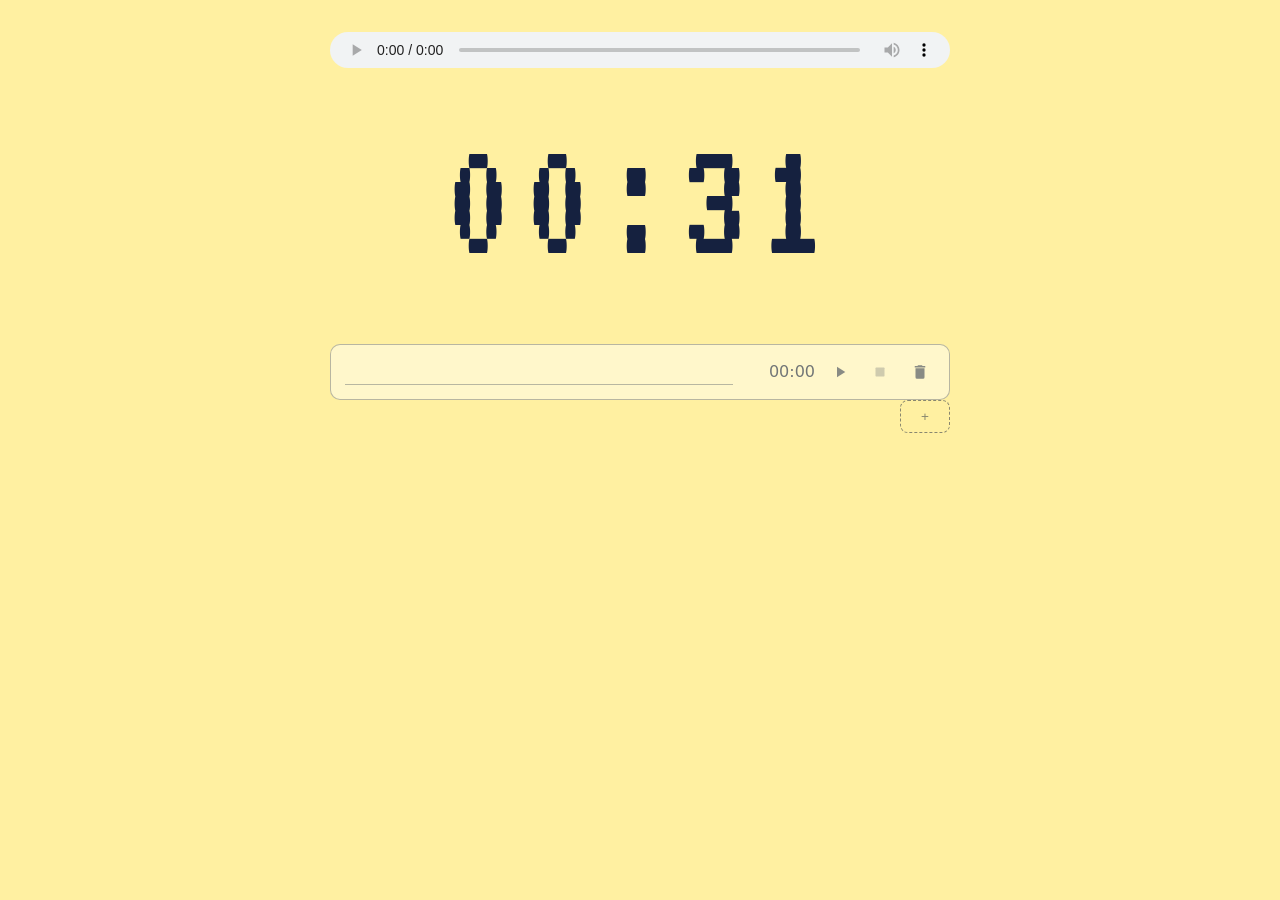
==== index-2.html @ 5992cda3 "różne fajne" ====
<!DOCTYPE html>
<html lang="pl">
<head>
  <meta charset="UTF-8" />
  <meta name="viewport" content="width=device-width, initial-scale=1.0" />
  <link rel="preconnect" href="https://fonts.googleapis.com">
  <link href="https://fonts.googleapis.com/css2?family=VT323&display=swap" rel="stylesheet">
  <link rel="shortcut icon" type="image/png" href="images/cherry_icon.png">
  <link id="favicon" rel="shortcut icon" href="images/cherry_icon.png" sizes="16x16 32x32 48x48" type="image/png"/>
  <link rel="icon" href="images/cherry_icon.png" sizes="256x256" type="image/png"/>
  <link rel="apple-touch-icon-precomposed" sizes="152x152" href="images/cherry_icon.png"/>
  <link rel="apple-touch-icon-precomposed" sizes="144x144" href="images/cherry_icon.png"/>
  <link rel="apple-touch-icon-precomposed" sizes="120x120" href="images/cherry_icon.png"/>
  <link rel="apple-touch-icon-precomposed" sizes="114x114" href="images/cherry_icon.png"/>
  <link rel="apple-touch-icon-precomposed" sizes="72x72" href="images/cherry_icon.png"/>
  <link rel="apple-touch-icon-precomposed" href="images/cherry_icon.png"/>
  <meta name="msapplication-TileImage" content="images/cherry_icon.png"/>
  <style>
    *, *::before, *::after { box-sizing: border-box; margin: 0; padding: 0; }

    body {
      font-family: 'Segoe UI', system-ui, sans-serif;
      background: #fff0a1;
      color: #15213f;
      min-height: 100vh;
      display: flex;
      flex-direction: column;
      align-items: center;
      padding: 32px 16px 64px;
      gap: 40px;
    }

    .noise-player {
      width: 100%;
      max-width: 620px;
    }
    .noise-player audio {
      width: 100%;
      height: 36px;
    }

    /* ── Digital clock ── */
    .clock {
      font-family: 'VT323', monospace;
      font-size: 11rem;
      font-weight: 400;
      letter-spacing: 0.05em;
      color: #15213f;
      font-variant-numeric: tabular-nums;
      image-rendering: pixelated;
    }

    /* ── Tasks section ── */
    .tasks-section {
      width: 100%;
      max-width: 620px;
      display: flex;
      flex-direction: column;
      gap: 12px;
    }

    .tasks-section h2 {
      font-size: 0.8rem;
      text-transform: uppercase;
      letter-spacing: 0.12em;
      color: #15213f;
      opacity: 0.5;
      margin-bottom: 4px;
    }

    #tasks-container {
      display: flex;
      flex-direction: column;
      gap: 8px;
    }

    .task-row {
      background: rgba(255,255,255,0.45);
      border: 1px solid rgba(21,33,63,0.3);
      border-radius: 10px;
      padding: 12px 14px;
      display: flex;
      align-items: center;
      gap: 10px;
      transition: border-color 0.2s, box-shadow 0.2s;
      cursor: pointer;
    }
    .task-row.running {
      border-style: solid;
      border-color: #4caf50;
      border-width: 2px;
      box-shadow: 0 0 0 2px rgba(76, 175, 80, 0.3);
    }
    .task-row.selected {
      background: rgba(255,255,255,0.75);
      border-color: rgba(21,33,63,0.55);
      box-shadow: 0 0 0 3px rgba(21,33,63,0.18);
    }
    .task-row.done {
      opacity: 0.45;
    }

    .done-badge {
      display: flex;
      align-items: center;
      color: #4caf50;
      flex-shrink: 0;
    }
    .done-badge svg {
      width: 16px;
      height: 16px;
      display: block;
    }

    .task-row.selected.running {
      box-shadow: 0 0 0 3px rgba(21,33,63,0.35);
    }

    .task-name {
      flex: 1;
      background: transparent;
      border: none;
      border-bottom: 1px solid rgba(21,33,63,0.3);
      color: #15213f;
      font-size: 0.95rem;
      padding: 4px 6px;
      outline: none;
      min-width: 0;
      transition: border-color 0.2s;
    }
    .task-name:focus {
      border-bottom-color: rgba(21,33,63,0.6);
      border-bottom-width: 2px;
    }
    .task-name.locked {
      border-bottom-color: transparent;
      cursor: default;
    }
    .task-name.locked:hover {
      border-bottom-color: rgba(21,33,63,0.3);
    }

    .task-right {
      display: flex;
      flex-direction: column;
      align-items: flex-end;
      min-width: 72px;
    }

    .task-timer {
      font-size: 1rem;
      font-variant-numeric: tabular-nums;
      color: #15213f;
      opacity: 0.6;
      text-align: right;
    }
    .task-row.running .task-timer {
      opacity: 1;
      font-weight: 600;
    }

    .task-total {
      font-size: 0.7rem;
      font-variant-numeric: tabular-nums;
      color: #15213f;
      opacity: 0.35;
      text-align: right;
      margin-top: 2px;
    }

    .icon-btn {
      background: none;
      border: none;
      cursor: pointer;
      padding: 6px;
      border-radius: 6px;
      color: #15213f;
      opacity: 0.5;
      display: flex;
      align-items: center;
      justify-content: center;
      transition: background 0.15s, opacity 0.15s;
      flex-shrink: 0;
    }
    .icon-btn:hover { background: rgba(21,33,63,0.1); opacity: 1; }
    .icon-btn:disabled { opacity: 0.2; cursor: default; pointer-events: none; }
    .icon-btn svg { width: 18px; height: 18px; display: block; }
    .icon-btn.delete.pending { color: #d32f2f; opacity: 1; background: rgba(211,47,47,0.1); }

    .add-task-btn {
      position: absolute;
      right: 0;
      background: none;
      border: 1px dashed #15213f;
      border-radius: 8px;
      color: #15213f;
      font-size: 0.85rem;
      padding: 8px 20px;
      cursor: pointer;
      opacity: 0.5;
      transition: opacity 0.15s, background 0.15s;
    }
    .add-task-btn:hover {
      background: rgba(21,33,63,0.08);
      opacity: 1;
    }

    .tasks-footer {
      position: relative;
      display: flex;
      align-items: center;
      gap: 10px;
      padding: 4px 14px;
    }
    .tasks-footer-name-col {
      flex: 1;
      min-width: 0;
    }
    .tasks-footer-total {
      min-width: 72px;
      font-size: 1rem;
      font-variant-numeric: tabular-nums;
      color: #15213f;
      opacity: 0.35;
      text-align: right;
    }
    .tasks-footer-spacer {
      width: 30px;
      flex-shrink: 0;
    }

    /* ── Blur / focus overlay ── */
    body.unfocused > *:not(#clock-area) {
      visibility: hidden;
    }
    body.unfocused {
      background: #000 !important;
    }
    body.unfocused #clock {
      color: #fff0a1;
    }

    #clock-area {
      display: flex;
      flex-direction: column;
      align-items: stretch;
    }

    #clock-area .clock,
    #running-task-display {
      text-align: right;
    }

    #running-task-display {
      display: none;
      font-family: 'VT323', monospace;
      font-size: clamp(1.2rem, 4vw, 2rem);
      color: #fff0a1;
      letter-spacing: 0.05em;
      text-align: right;
    }
  </style>
</head>
<body>

  <!-- White noise -->
  <div class="noise-player">
    <audio controls loop><source src="./white-noise.wav" type="audio/x-wav" /></audio>
  </div>

  <!-- Digital clock -->
  <div id="clock-area">
    <div class="clock" id="clock">00:00:00</div>
    <div id="running-task-display"></div>
  </div>

  <!-- Tasks -->
  <section class="tasks-section">
    <h2></h2>
    <div id="tasks-container"></div>
    <div class="tasks-footer">
      <div class="tasks-footer-name-col"></div>
      <span class="tasks-footer-total" id="tasks-total-time"></span>
      <span class="tasks-footer-spacer"></span>
      <span class="tasks-footer-spacer"></span>
      <span class="tasks-footer-spacer"></span>
      <button class="add-task-btn" id="add-task-btn">+</button>
    </div>
  </section>

  <script>
    /* ── Clock ── */
    function updateRunningTaskDisplay() {
      const el = document.getElementById('running-task-display');
      if (!el) return;
      let running;
      try { running = tasks.find(t => t.running); } catch { return; }
      const unfocused = document.body.classList.contains('unfocused');
      if (unfocused && running) {
        el.textContent = formatTime(getTodayElapsed(running));
        el.style.display = 'block';
      } else {
        el.style.display = 'none';
      }
    }

    function updateClock() {
      const now = new Date();
      const pad = n => String(n).padStart(2, '0');
      document.getElementById('clock').textContent =
        `${pad(now.getHours())}:${pad(now.getMinutes())}`;
      updateRunningTaskDisplay();
    }
    updateClock();
    setInterval(updateClock, 1000);

    /* ── Focus tracking ── */
    function applyFocusState() {
      document.body.classList.toggle('unfocused', !document.hasFocus());
      updateRunningTaskDisplay();
    }
    window.addEventListener('blur', () => setTimeout(applyFocusState, 0));
    window.addEventListener('focus', applyFocusState);
    document.addEventListener('visibilitychange', applyFocusState);
    applyFocusState();

    function todayStr() {
      const d = new Date();
      return `${d.getFullYear()}-${String(d.getMonth()+1).padStart(2,'0')}-${String(d.getDate()).padStart(2,'0')}`;
    }

    /* ── Storage ── */
    const STORAGE_KEY = 'focus_tasks_v2';

    /*
      Task shape:
        id, name,
        todayDate    — "YYYY-MM-DD" the day todayElapsed belongs to
        todayElapsed — seconds measured on todayDate
        totalElapsed — cumulative seconds across all days
        running, startedAt
    */
    function migrate(raw) {
      // migrate from v1 format (had 'elapsed' instead of today/total)
      if (raw.elapsed !== undefined && raw.totalElapsed === undefined) {
        raw.totalElapsed = raw.elapsed;
        raw.todayDate    = todayStr();
        raw.todayElapsed = raw.elapsed;
        delete raw.elapsed;
      }
      if (raw.todayDate    === undefined) raw.todayDate    = todayStr();
      if (raw.todayElapsed === undefined) raw.todayElapsed = 0;
      if (raw.totalElapsed === undefined) raw.totalElapsed = 0;
      if (raw.done         === undefined) raw.done         = false;
      return raw;
    }

    function loadTasks() {
      // try v2, then v1
      try {
        const v2 = JSON.parse(localStorage.getItem(STORAGE_KEY));
        if (v2) return v2.map(migrate);
      } catch {}
      try {
        const v1 = JSON.parse(localStorage.getItem('focus_tasks_v1'));
        if (v1) return v1.map(migrate);
      } catch {}
      return [];
    }

    function saveTasks() {
      localStorage.setItem(STORAGE_KEY, JSON.stringify(tasks));
    }

    let tasks = loadTasks();
    if (tasks.length === 0) tasks = [newTaskData()];

    const intervals = {};
    const notificationMilestones = {}; // Track how many 20-min milestones we've notified for

    function newTaskData(name = '') {
      return {
        id: Date.now() + Math.random(),
        name,
        todayDate: todayStr(),
        todayElapsed: 0,
        totalElapsed: 0,
        running: false,
        startedAt: null,
        done: false,
      };
    }

    function notifyMe(title, text) {
      if (!('Notification' in window)) {
        console.warn('Desktop notifications not available');
        return;
      }
      if (Notification.permission !== 'granted') {
        Notification.requestPermission();
        return;
      }
      new Notification(title, {
        icon: 'images/cherry_icon.png',
        body: text,
        tag: 'pomodoro-timer',
      });
    }

    /* ── Time helpers ── */
    function formatTime(seconds) {
      seconds = Math.max(0, Math.floor(seconds));
      const h = Math.floor(seconds / 3600);
      const m = Math.floor((seconds % 3600) / 60);
      const s = seconds % 60;
      const pad = n => String(n).padStart(2, '0');
      return h > 0 ? `${pad(h)}:${pad(m)}:${pad(s)}` : `${pad(m)}:${pad(s)}`;
    }

    function runningDelta(task) {
      return (task.running && task.startedAt) ? Math.floor((Date.now() - task.startedAt) / 1000) : 0;
    }

    function getTodayElapsed(task) {
      return task.todayElapsed + runningDelta(task);
    }

    function getTotalElapsed(task) {
      return task.totalElapsed + runningDelta(task);
    }

    // SVG icons
    const ICON_PLAY   = `<svg viewBox="0 0 24 24" fill="currentColor"><path d="M8 5v14l11-7z"/></svg>`;
    const ICON_STOP   = `<svg viewBox="0 0 24 24" fill="currentColor"><rect x="6" y="6" width="12" height="12" rx="1"/></svg>`;
    const ICON_DELETE = `<svg viewBox="0 0 24 24" fill="currentColor"><path d="M6 19a2 2 0 002 2h8a2 2 0 002-2V7H6v12zM19 4h-3.5l-1-1h-5l-1 1H5v2h14V4z"/></svg>`;
    const ICON_DONE   = `<svg viewBox="0 0 24 24" fill="currentColor"><path d="M9 16.17L4.83 12l-1.42 1.41L9 19 21 7l-1.41-1.41z"/></svg>`;

    /* ── Keyboard navigation ── */
    let selectedTaskIndex = -1;

    function setSelectedTask(index) {
      if (tasks.length === 0) { selectedTaskIndex = -1; return; }
      selectedTaskIndex = Math.max(0, Math.min(index, tasks.length - 1));
      updateSelectionHighlight();
    }

    function updateSelectionHighlight() {
      document.querySelectorAll('#tasks-container .task-row').forEach((row, i) => {
        row.classList.toggle('selected', i === selectedTaskIndex);
        if (i === selectedTaskIndex) {
          row.scrollIntoView({ block: 'nearest', behavior: 'smooth' });
        }
      });
    }

    document.addEventListener('keydown', e => {
      const active = document.activeElement;
      const inInput = active && (active.tagName === 'INPUT' || active.tagName === 'TEXTAREA');
      if (inInput) return;

      if (e.key === 'ArrowDown' && e.shiftKey) {
        e.preventDefault();
        if (selectedTaskIndex >= 0 && selectedTaskIndex < tasks.length - 1 && !tasks[selectedTaskIndex].done) {
          const nextTask = tasks[selectedTaskIndex + 1];
          if (!nextTask.done) {
            [tasks[selectedTaskIndex], tasks[selectedTaskIndex + 1]] = [tasks[selectedTaskIndex + 1], tasks[selectedTaskIndex]];
            selectedTaskIndex += 1;
            saveTasks();
            renderTasks();
          }
        }
      } else if (e.key === 'ArrowUp' && e.shiftKey) {
        e.preventDefault();
        if (selectedTaskIndex > 0 && selectedTaskIndex < tasks.length && !tasks[selectedTaskIndex].done) {
          [tasks[selectedTaskIndex], tasks[selectedTaskIndex - 1]] = [tasks[selectedTaskIndex - 1], tasks[selectedTaskIndex]];
          selectedTaskIndex -= 1;
          saveTasks();
          renderTasks();
        }
      } else if (e.key === 'ArrowDown') {
        e.preventDefault();
        setSelectedTask(selectedTaskIndex === -1 ? 0 : selectedTaskIndex + 1);
      } else if (e.key === 'ArrowUp') {
        e.preventDefault();
        setSelectedTask(selectedTaskIndex === -1 ? tasks.length - 1 : selectedTaskIndex - 1);
      } else if (e.key === ' ') {
        e.preventDefault();
        if (selectedTaskIndex >= 0 && selectedTaskIndex < tasks.length) {
          const task = tasks[selectedTaskIndex];
          if (task.running) stopTask(task.id); else startTask(task.id);
        }
      } else if (e.key === 'p') {
        e.preventDefault();
        const audio = document.querySelector('.noise-player audio');
        if (audio) audio.paused ? audio.play() : audio.pause();
      } else if (e.key === 'n') {
        e.preventDefault();
        document.getElementById('add-task-btn').click();
      } else if (e.key === 'd') {
        e.preventDefault();
        if (selectedTaskIndex >= 0 && selectedTaskIndex < tasks.length) {
          const rows = document.querySelectorAll('#tasks-container .task-row');
          rows[selectedTaskIndex]?.querySelector('.icon-btn.delete')?.click();
        }
      } else if (e.key === 'Enter') {
        if (selectedTaskIndex >= 0 && selectedTaskIndex < tasks.length) {
          const rows = document.querySelectorAll('#tasks-container .task-row');
          const nameEl = rows[selectedTaskIndex]?.querySelector('.task-name');
          if (nameEl) {
            nameEl.readOnly = false;
            nameEl.classList.remove('locked');
            nameEl.focus();
            nameEl.select();
          }
        }
      } else if (e.key === 'c') {
        e.preventDefault();
        if (selectedTaskIndex >= 0 && selectedTaskIndex < tasks.length) {
          const task = tasks[selectedTaskIndex];
          if (task.running) stopTask(task.id);
          const wasDone = task.done;
          task.done = !wasDone;

          if (!wasDone) {
            // Sink down until only done tasks are below
            let idx = selectedTaskIndex;
            while (idx < tasks.length - 1 && !tasks[idx + 1].done) {
              [tasks[idx], tasks[idx + 1]] = [tasks[idx + 1], tasks[idx]];
              idx++;
            }
            selectedTaskIndex = idx;
          }

          saveTasks();
          renderTasks();
        }
      }
    });

    /* ── Render ── */
    function renderTasks() {
      const container = document.getElementById('tasks-container');
      container.innerHTML = '';
      tasks.forEach((task, i) => {
        const row = document.createElement('div');
        row.className = 'task-row' + (task.running ? ' running' : '') + (task.done ? ' done' : '') + (i === selectedTaskIndex ? ' selected' : '');
        row.dataset.id = task.id;
        row.addEventListener('click', () => { selectedTaskIndex = i; updateSelectionHighlight(); });

        /* Name input */
        const nameEl = document.createElement('input');
        nameEl.type = 'text';
        nameEl.className = 'task-name' + (task.name ? ' locked' : '');
        nameEl.value = task.name;
        nameEl.placeholder = '';
        nameEl.readOnly = !!task.name;

        const lockName = () => {
          task.name = nameEl.value.trim();
          if (task.name) { nameEl.readOnly = true; nameEl.classList.add('locked'); }
          saveTasks();
        };
        nameEl.addEventListener('blur', lockName);
        nameEl.addEventListener('keydown', e => { if (e.key === 'Enter' || e.key === 'Escape') { e.stopPropagation(); nameEl.blur(); } });
        nameEl.addEventListener('dblclick', () => {
          nameEl.readOnly = false;
          nameEl.classList.remove('locked');
          nameEl.focus(); nameEl.select();
        });

        /* Right-side column: today timer + total */
        const rightEl = document.createElement('div');
        rightEl.className = 'task-right';

        const timerEl = document.createElement('span');
        timerEl.className = 'task-timer';
        timerEl.textContent = formatTime(getTodayElapsed(task));

        const totalEl = document.createElement('span');
        totalEl.className = 'task-total';
        const total = getTotalElapsed(task);
        const today = getTodayElapsed(task);
        totalEl.textContent = total > today ? `Σ ${formatTime(total)}` : '';

        rightEl.append(timerEl, totalEl);

        /* Buttons */
        const startBtn = document.createElement('button');
        startBtn.className = 'icon-btn start';
        startBtn.innerHTML = ICON_PLAY;
        startBtn.title = 'Start';
        startBtn.disabled = task.running || task.done;
        startBtn.addEventListener('click', () => startTask(task.id));

        const stopBtn = document.createElement('button');
        stopBtn.className = 'icon-btn stop';
        stopBtn.innerHTML = ICON_STOP;
        stopBtn.title = 'Stop';
        stopBtn.disabled = !task.running;
        stopBtn.addEventListener('click', () => stopTask(task.id));

        const delBtn = document.createElement('button');
        delBtn.className = 'icon-btn delete';
        delBtn.innerHTML = ICON_DELETE;
        delBtn.title = 'Usuń zadanie';
        delBtn.addEventListener('click', () => {
          if (delBtn.dataset.pending) {
            clearTimeout(Number(delBtn.dataset.pending));
            delete delBtn.dataset.pending;
            delBtn.classList.remove('pending');
            deleteTask(task.id);
          } else {
            delBtn.classList.add('pending');
            const timer = setTimeout(() => {
              delBtn.classList.remove('pending');
              delete delBtn.dataset.pending;
            }, 3000);
            delBtn.dataset.pending = timer;
          }
        });

        row.append(nameEl, rightEl, startBtn, stopBtn, delBtn);
        if (task.done) {
          const doneBadge = document.createElement('span');
          doneBadge.className = 'done-badge';
          doneBadge.innerHTML = ICON_DONE;
          doneBadge.title = 'Done';
          row.insertBefore(doneBadge, rightEl);
        }
        container.appendChild(row);

        if (task.running) attachLiveUpdate(task.id, timerEl, totalEl);
      });
      updateTotalTime();
    }

    function attachLiveUpdate(id, timerEl, totalEl) {
      if (intervals[id]) clearInterval(intervals[id]);
      notificationMilestones[id] = 0; // Reset milestone tracking
      intervals[id] = setInterval(() => {
        const task = tasks.find(t => t.id == id);
        if (!task) { clearInterval(intervals[id]); return; }
        const todayElapsed = getTodayElapsed(task);
        timerEl.textContent = formatTime(todayElapsed);
        const total = getTotalElapsed(task);
        const today = todayElapsed;
        totalEl.textContent = total > today ? `Σ ${formatTime(total)}` : '';
        updateTotalTime();

        // Send notification when task reaches 20min, 40min, 60min, etc.
        const NOTIFICATION_INTERVAL = 1200; // 20 minutes in seconds
        const currentMilestone = Math.floor(todayElapsed / NOTIFICATION_INTERVAL);
        const lastNotifiedMilestone = notificationMilestones[id] || 0;
        
        if (currentMilestone > lastNotifiedMilestone && currentMilestone > 0) {
          const minutes = currentMilestone * 20;
          notifyMe('Pomodoro Timer', `⏱️ ${task.name || 'Task'} - ${minutes} min reached!`);
          notificationMilestones[id] = currentMilestone;
        }
      }, 1000);
    }

    /* ── Actions ── */
    function updateTotalTime() {
      const el = document.getElementById('tasks-total-time');
      if (!el) return;
      const total = tasks.reduce((sum, t) => sum + getTodayElapsed(t), 0);
      el.textContent = total > 0 ? formatTime(total) : '';
    }

    function startTask(id) {
      const task = tasks.find(t => t.id == id);
      if (!task || task.running || task.done) return;
      tasks.forEach(t => { if (t.running) stopTask(t.id); });

      // new day? reset today counter
      const today = todayStr();
      if (task.todayDate !== today) {
        task.todayDate    = today;
        task.todayElapsed = 0;
      }

      task.running   = true;
      task.startedAt = Date.now();
      saveTasks();
      renderTasks();
      updateRunningTaskDisplay();
    }

    function stopTask(id) {
      const task = tasks.find(t => t.id == id);
      if (!task || !task.running) return;
      const delta = Math.floor((Date.now() - task.startedAt) / 1000);
      task.todayElapsed += delta;
      task.totalElapsed += delta;
      task.running   = false;
      task.startedAt = null;
      if (intervals[id]) { clearInterval(intervals[id]); delete intervals[id]; }
      delete notificationMilestones[id]; // Reset milestone tracking
      saveTasks();
      renderTasks();
      updateRunningTaskDisplay();
    }

    function deleteTask(id) {
      stopTask(id);
      tasks = tasks.filter(t => t.id != id);
      if (selectedTaskIndex >= tasks.length) selectedTaskIndex = tasks.length - 1;
      saveTasks();
      renderTasks();
    }

    function addNewTask() {
      const firstDoneIdx = tasks.findIndex(t => t.done);
      if (firstDoneIdx === -1) {
        tasks.push(newTaskData());
        selectedTaskIndex = tasks.length - 1;
      } else {
        tasks.splice(firstDoneIdx, 0, newTaskData());
        selectedTaskIndex = firstDoneIdx;
      }
      saveTasks();
      renderTasks();
      const rows = document.querySelectorAll('#tasks-container .task-row');
      rows[selectedTaskIndex]?.querySelector('.task-name')?.focus();
    }

    document.getElementById('add-task-btn').addEventListener('click', addNewTask);

    /* ── Init ── */
    const runningIdx = tasks.findIndex(t => t.running);
    if (runningIdx !== -1) selectedTaskIndex = runningIdx;
    renderTasks();
    updateTotalTime();
    updateRunningTaskDisplay();
    setInterval(updateRunningTaskDisplay, 1000);

    // Request notification permission on page load
    if ('Notification' in window && Notification.permission === 'default') {
      Notification.requestPermission();
    }
  </script>
</body>
</html>
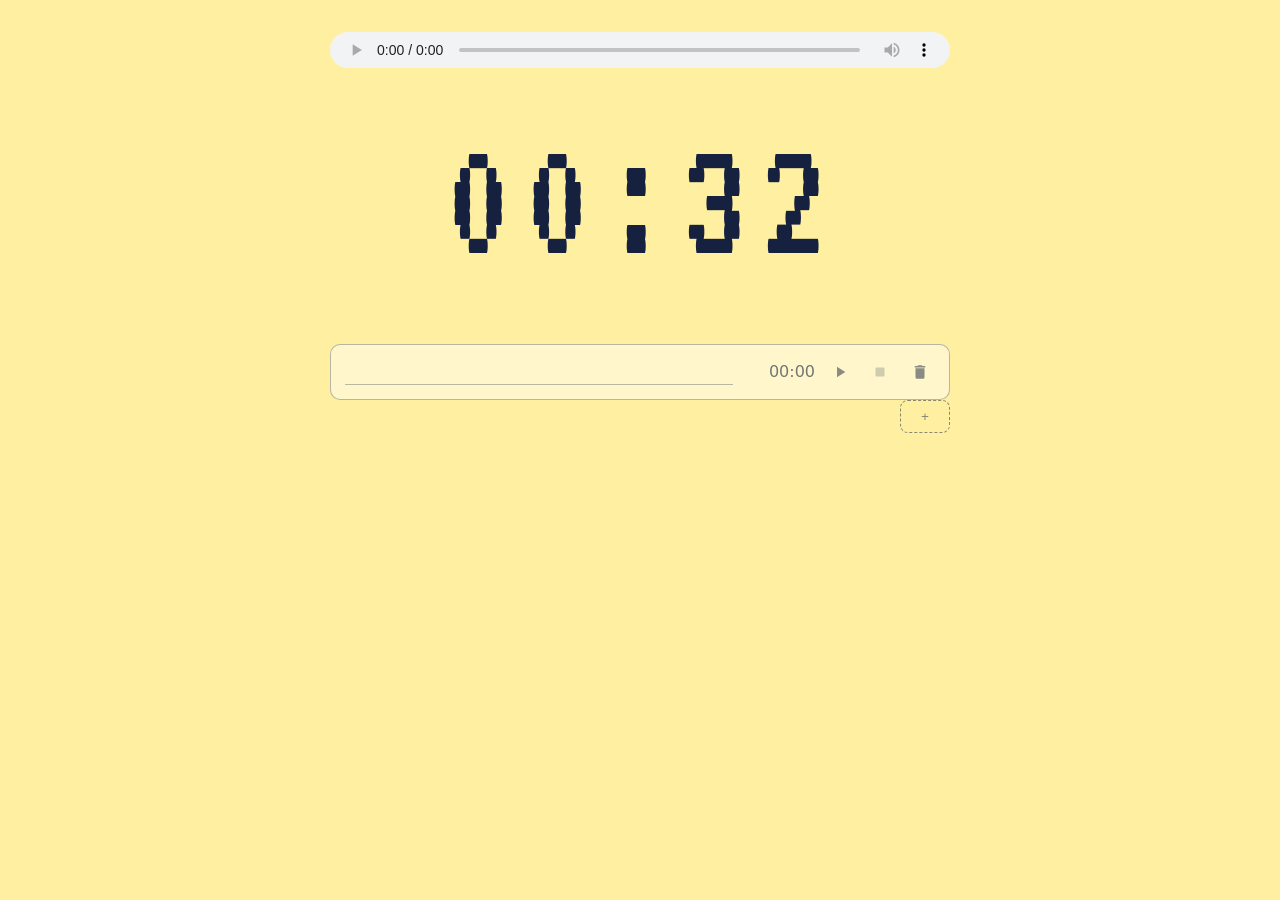
==== commit 61cc3fd4: "różne fajne" ====
--- a/index-2.html
+++ b/index-2.html
@@ -84,6 +84,9 @@
       gap: 10px;
       transition: border-color 0.2s, box-shadow 0.2s;
       cursor: pointer;
+    }
+    .task-row.done-separator {
+      margin-top: 16px;
     }
     .task-row.running {
       border-style: solid;
@@ -529,6 +532,14 @@
               idx++;
             }
             selectedTaskIndex = idx;
+          } else {
+            // Rise up from done to incomplete: move up to be last among incompletes
+            let idx = selectedTaskIndex;
+            while (idx > 0 && tasks[idx - 1].done) {
+              [tasks[idx], tasks[idx - 1]] = [tasks[idx - 1], tasks[idx]];
+              idx--;
+            }
+            selectedTaskIndex = idx;
           }
 
           saveTasks();
@@ -543,7 +554,8 @@
       container.innerHTML = '';
       tasks.forEach((task, i) => {
         const row = document.createElement('div');
-        row.className = 'task-row' + (task.running ? ' running' : '') + (task.done ? ' done' : '') + (i === selectedTaskIndex ? ' selected' : '');
+        const isFirstDone = task.done && i > 0 && !tasks[i - 1].done;
+        row.className = 'task-row' + (task.running ? ' running' : '') + (task.done ? ' done' : '') + (i === selectedTaskIndex ? ' selected' : '') + (isFirstDone ? ' done-separator' : '');
         row.dataset.id = task.id;
         row.addEventListener('click', () => { selectedTaskIndex = i; updateSelectionHighlight(); });
 
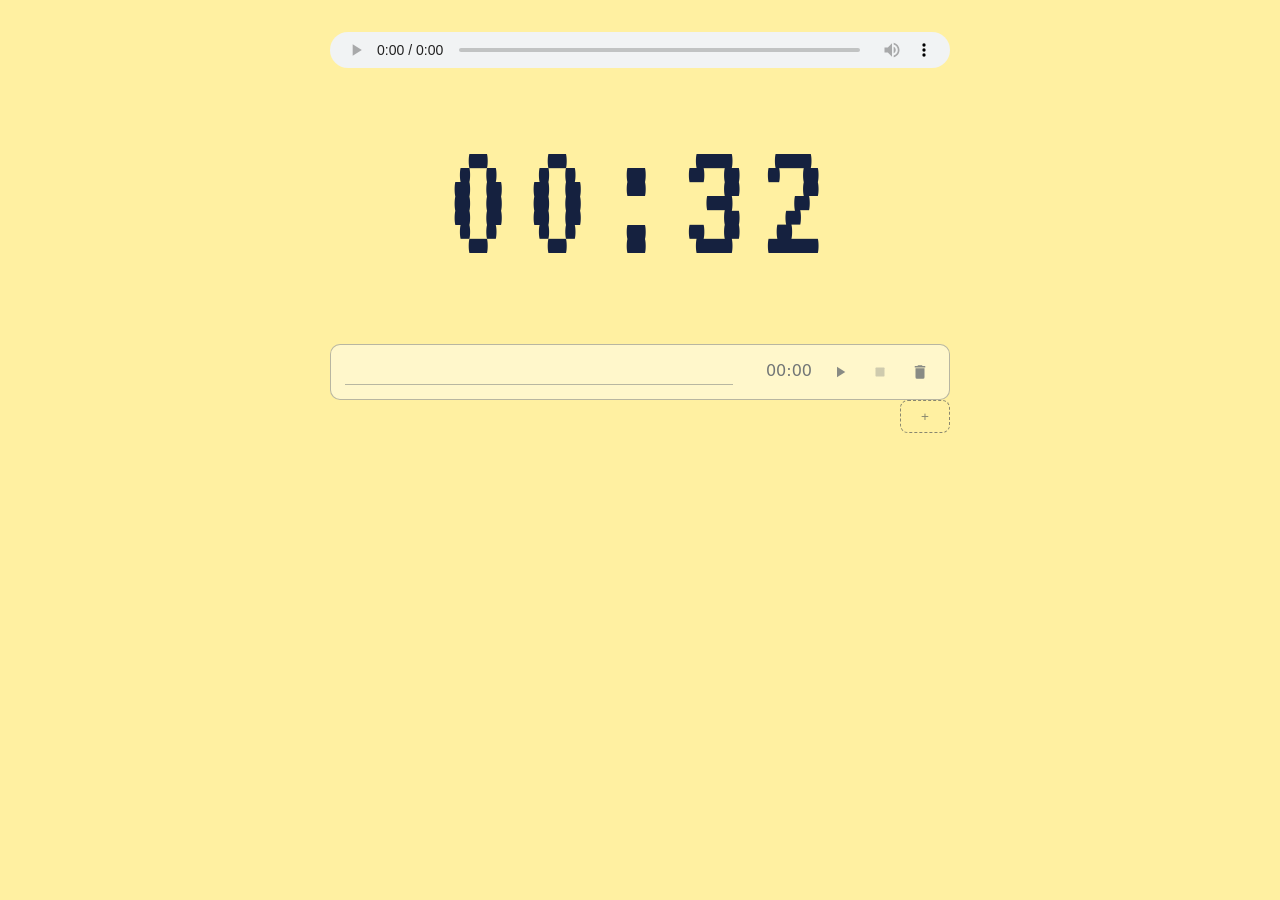
==== commit 49e54088: "różne fajne" ====
--- a/index-2.html
+++ b/index-2.html
@@ -156,6 +156,13 @@
       color: #15213f;
       opacity: 0.6;
       text-align: right;
+      border-radius: 3px;
+      padding: 1px 3px;
+      transition: background 0.15s;
+    }
+    .task-row:not(.running) .task-timer:hover {
+      background: rgba(21,33,63,0.08);
+      cursor: text;
     }
     .task-row.running .task-timer {
       opacity: 1;
@@ -169,6 +176,27 @@
       opacity: 0.35;
       text-align: right;
       margin-top: 2px;
+      border-radius: 3px;
+      padding: 1px 3px;
+      transition: background 0.15s;
+    }
+    .task-row:not(.running) .task-total:not(:empty):hover {
+      background: rgba(21,33,63,0.08);
+      cursor: text;
+    }
+
+    .time-edit-input {
+      font-size: inherit;
+      font-family: inherit;
+      font-variant-numeric: tabular-nums;
+      color: inherit;
+      background: rgba(255,255,255,0.95);
+      border: 1px solid rgba(21,33,63,0.45);
+      border-radius: 4px;
+      padding: 1px 4px;
+      width: 76px;
+      text-align: right;
+      outline: none;
     }
 
     .icon-btn {
@@ -400,7 +428,6 @@
         return;
       }
       if (Notification.permission !== 'granted') {
-        Notification.requestPermission();
         return;
       }
       new Notification(title, {
@@ -411,6 +438,67 @@
     }
 
     /* ── Time helpers ── */
+    function parseTimeInput(str) {
+      const parts = str.trim().split(':');
+      if (parts.length === 2) {
+        const m = parseInt(parts[0], 10);
+        const s = parseInt(parts[1], 10);
+        if (!isNaN(m) && !isNaN(s) && m >= 0 && s >= 0 && s <= 59) return m * 60 + s;
+      } else if (parts.length === 3) {
+        const h = parseInt(parts[0], 10);
+        const m = parseInt(parts[1], 10);
+        const s = parseInt(parts[2], 10);
+        if (!isNaN(h) && !isNaN(m) && !isNaN(s) && h >= 0 && m >= 0 && m <= 59 && s >= 0 && s <= 59)
+          return h * 3600 + m * 60 + s;
+      }
+      return null;
+    }
+
+    function attachTimeEdit(el, task, field) {
+      el.addEventListener('dblclick', e => {
+        e.stopPropagation();
+        if (task.running) return;
+        const currentText = el.textContent.trim();
+        if (!currentText) return;
+
+        let shouldRevert = false;
+
+        const input = document.createElement('input');
+        input.type = 'text';
+        input.value = currentText;
+        input.className = 'time-edit-input';
+
+        const finish = () => {
+          if (shouldRevert) { el.textContent = currentText; return; }
+          const seconds = parseTimeInput(input.value);
+          if (seconds !== null) {
+            if (field === 'today') {
+              const delta = seconds - task.todayElapsed;
+              task.todayElapsed = seconds;
+              task.totalElapsed = Math.max(0, task.totalElapsed + delta);
+            } else {
+              task.totalElapsed = Math.max(seconds, task.todayElapsed);
+            }
+            saveTasks();
+            renderTasks();
+          } else {
+            el.textContent = currentText;
+          }
+        };
+
+        input.addEventListener('keydown', ke => {
+          if (ke.key === 'Enter') { ke.preventDefault(); ke.stopPropagation(); input.blur(); }
+          else if (ke.key === 'Escape') { ke.preventDefault(); ke.stopPropagation(); shouldRevert = true; input.blur(); }
+        });
+        input.addEventListener('blur', finish);
+
+        el.textContent = '';
+        el.appendChild(input);
+        input.focus();
+        input.select();
+      });
+    }
+
     function formatTime(seconds) {
       seconds = Math.max(0, Math.floor(seconds));
       const h = Math.floor(seconds / 3600);
@@ -592,9 +680,12 @@
         totalEl.className = 'task-total';
         const total = getTotalElapsed(task);
         const today = getTodayElapsed(task);
-        totalEl.textContent = total > today ? `Σ ${formatTime(total)}` : '';
+        totalEl.textContent = total > today ? `${formatTime(total)}` : '';
 
         rightEl.append(timerEl, totalEl);
+
+        attachTimeEdit(timerEl, task, 'today');
+        attachTimeEdit(totalEl, task, 'total');
 
         /* Buttons */
         const startBtn = document.createElement('button');
@@ -656,7 +747,7 @@
         timerEl.textContent = formatTime(todayElapsed);
         const total = getTotalElapsed(task);
         const today = todayElapsed;
-        totalEl.textContent = total > today ? `Σ ${formatTime(total)}` : '';
+        totalEl.textContent = total > today ? `${formatTime(total)}` : '';
         updateTotalTime();
 
         // Send notification when task reaches 20min, 40min, 60min, etc.
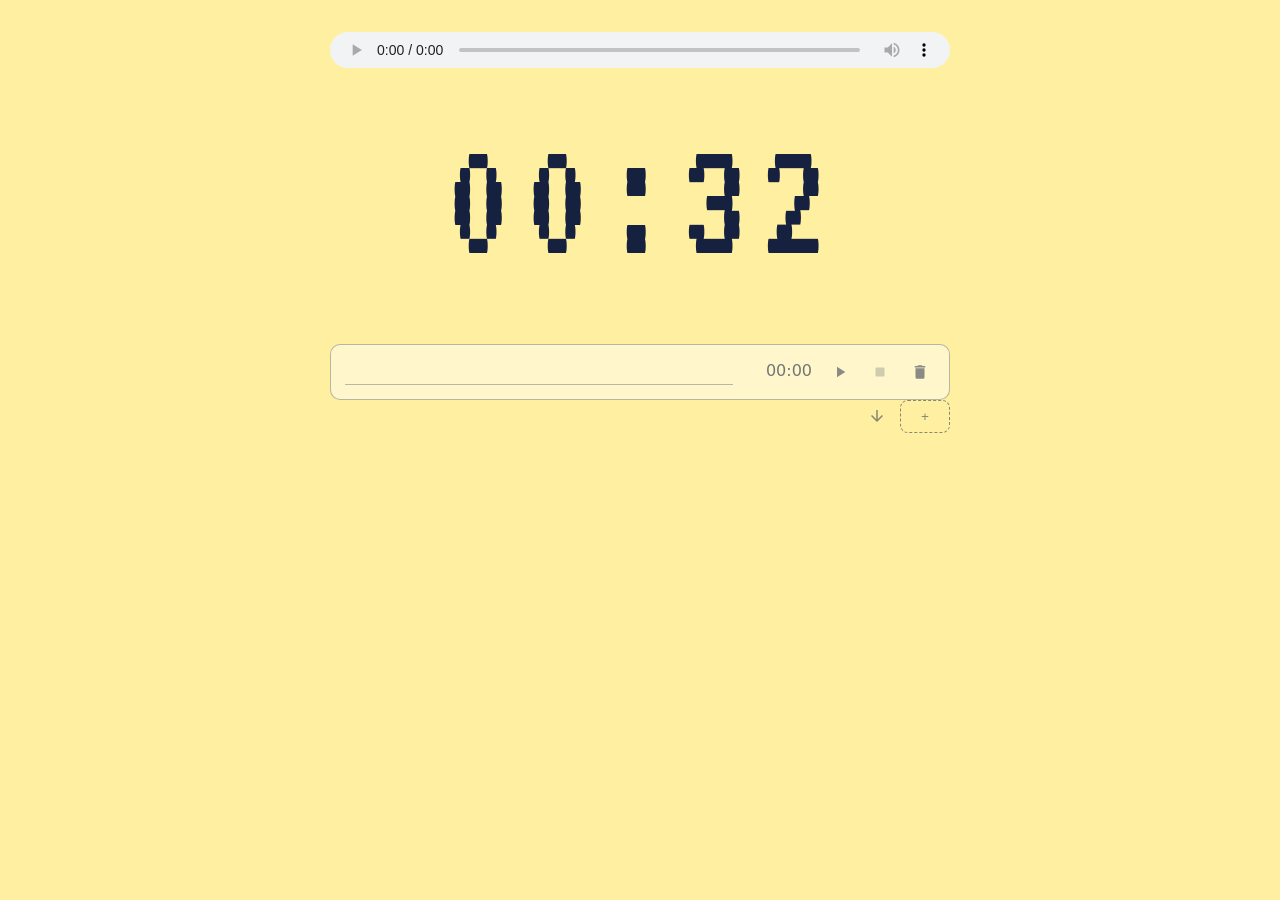
==== commit 77047509: "różne fajne" ====
--- a/index-2.html
+++ b/index-2.html
@@ -218,9 +218,15 @@
     .icon-btn svg { width: 18px; height: 18px; display: block; }
     .icon-btn.delete.pending { color: #d32f2f; opacity: 1; background: rgba(211,47,47,0.1); }
 
-    .add-task-btn {
+    .footer-actions {
       position: absolute;
       right: 0;
+      display: flex;
+      align-items: center;
+      gap: 8px;
+    }
+
+    .add-task-btn {
       background: none;
       border: 1px dashed #15213f;
       border-radius: 8px;
@@ -234,6 +240,18 @@
     .add-task-btn:hover {
       background: rgba(21,33,63,0.08);
       opacity: 1;
+    }
+
+    /* ── Archive section ── */
+    #archive-section {
+      display: none;
+    }
+    .archive-entry {
+      font-size: 0.78rem;
+      color: #15213f;
+      opacity: 0.35;
+      padding: 3px 14px;
+      font-variant-numeric: tabular-nums;
     }
 
     .tasks-footer {
@@ -315,8 +333,19 @@
       <span class="tasks-footer-spacer"></span>
       <span class="tasks-footer-spacer"></span>
       <span class="tasks-footer-spacer"></span>
-      <button class="add-task-btn" id="add-task-btn">+</button>
+      <div class="footer-actions">
+        <button class="icon-btn" id="archive-btn" title="Archiwizuj ukończone zadania">
+          <svg viewBox="0 0 24 24" fill="currentColor"><path d="M20 12l-1.41-1.41L13 16.17V4h-2v12.17l-5.58-5.59L4 12l8 8 8-8z"/></svg>
+        </button>
+        <button class="add-task-btn" id="add-task-btn">+</button>
+      </div>
     </div>
+  </section>
+
+  <!-- Archive -->
+  <section class="tasks-section" id="archive-section">
+    <h2>archiwum</h2>
+    <div id="archive-container"></div>
   </section>
 
   <script>
@@ -362,6 +391,7 @@
 
     /* ── Storage ── */
     const STORAGE_KEY = 'focus_tasks_v2';
+    const ARCHIVE_KEY = 'focus_tasks_archive_v1';
 
     /*
       Task shape:
@@ -383,6 +413,8 @@
       if (raw.todayElapsed === undefined) raw.todayElapsed = 0;
       if (raw.totalElapsed === undefined) raw.totalElapsed = 0;
       if (raw.done         === undefined) raw.done         = false;
+      if (raw.startDate    === undefined) raw.startDate    = raw.todayDate;
+      if (raw.doneDate     === undefined && raw.done) raw.doneDate = raw.todayDate;
       return raw;
     }
 
@@ -403,8 +435,18 @@
       localStorage.setItem(STORAGE_KEY, JSON.stringify(tasks));
     }
 
+    function loadArchive() {
+      try { return JSON.parse(localStorage.getItem(ARCHIVE_KEY)) || []; } catch { return []; }
+    }
+
+    function saveArchive() {
+      localStorage.setItem(ARCHIVE_KEY, JSON.stringify(archive));
+    }
+
     let tasks = loadTasks();
     if (tasks.length === 0) tasks = [newTaskData()];
+
+    let archive = loadArchive();
 
     const intervals = {};
     const notificationMilestones = {}; // Track how many 20-min milestones we've notified for
@@ -419,6 +461,8 @@
         running: false,
         startedAt: null,
         done: false,
+        startDate: todayStr(),
+        doneDate: null,
       };
     }
 
@@ -521,10 +565,10 @@
     }
 
     // SVG icons
-    const ICON_PLAY   = `<svg viewBox="0 0 24 24" fill="currentColor"><path d="M8 5v14l11-7z"/></svg>`;
-    const ICON_STOP   = `<svg viewBox="0 0 24 24" fill="currentColor"><rect x="6" y="6" width="12" height="12" rx="1"/></svg>`;
-    const ICON_DELETE = `<svg viewBox="0 0 24 24" fill="currentColor"><path d="M6 19a2 2 0 002 2h8a2 2 0 002-2V7H6v12zM19 4h-3.5l-1-1h-5l-1 1H5v2h14V4z"/></svg>`;
-    const ICON_DONE   = `<svg viewBox="0 0 24 24" fill="currentColor"><path d="M9 16.17L4.83 12l-1.42 1.41L9 19 21 7l-1.41-1.41z"/></svg>`;
+    const ICON_PLAY    = `<svg viewBox="0 0 24 24" fill="currentColor"><path d="M8 5v14l11-7z"/></svg>`;
+    const ICON_STOP    = `<svg viewBox="0 0 24 24" fill="currentColor"><rect x="6" y="6" width="12" height="12" rx="1"/></svg>`;
+    const ICON_DELETE  = `<svg viewBox="0 0 24 24" fill="currentColor"><path d="M6 19a2 2 0 002 2h8a2 2 0 002-2V7H6v12zM19 4h-3.5l-1-1h-5l-1 1H5v2h14V4z"/></svg>`;
+    const ICON_DONE    = `<svg viewBox="0 0 24 24" fill="currentColor"><path d="M9 16.17L4.83 12l-1.42 1.41L9 19 21 7l-1.41-1.41z"/></svg>`;
 
     /* ── Keyboard navigation ── */
     let selectedTaskIndex = -1;
@@ -613,6 +657,7 @@
           task.done = !wasDone;
 
           if (!wasDone) {
+            task.doneDate = todayStr();
             // Sink down until only done tasks are below
             let idx = selectedTaskIndex;
             while (idx < tasks.length - 1 && !tasks[idx + 1].done) {
@@ -621,6 +666,7 @@
             }
             selectedTaskIndex = idx;
           } else {
+            task.doneDate = null;
             // Rise up from done to incomplete: move up to be last among incompletes
             let idx = selectedTaskIndex;
             while (idx > 0 && tasks[idx - 1].done) {
@@ -783,6 +829,8 @@
         task.todayElapsed = 0;
       }
 
+      if (!task.startDate) task.startDate = today;
+
       task.running   = true;
       task.startedAt = Date.now();
       saveTasks();
@@ -830,10 +878,60 @@
 
     document.getElementById('add-task-btn').addEventListener('click', addNewTask);
 
+    /* ── Archive ── */
+    function formatDate(dateStr) {
+      if (!dateStr) return '?';
+      const [, m, d] = dateStr.split('-');
+      return `${d}.${m}`;
+    }
+
+    function archiveCompleted() {
+      const today = todayStr();
+      const toArchive = tasks.filter(t => t.done && (!t.doneDate || t.doneDate < today));
+      if (toArchive.length === 0) return;
+
+      toArchive.forEach(t => {
+        archive.push({
+          startDate: t.startDate || t.todayDate || today,
+          doneDate: t.doneDate || t.todayDate || today,
+          totalElapsed: getTotalElapsed(t),
+          name: t.name || '(bez nazwy)',
+        });
+      });
+
+      tasks = tasks.filter(t => !toArchive.includes(t));
+      saveArchive();
+      saveTasks();
+      renderTasks();
+      renderArchive();
+    }
+
+    function renderArchive() {
+      const section = document.getElementById('archive-section');
+      const container = document.getElementById('archive-container');
+      if (!section || !container) return;
+      container.innerHTML = '';
+      if (archive.length === 0) { section.style.display = 'none'; return; }
+
+      section.style.display = 'flex';
+      archive.forEach(entry => {
+        const div = document.createElement('div');
+        div.className = 'archive-entry';
+        const start = formatDate(entry.startDate);
+        const end   = formatDate(entry.doneDate);
+        const dateRange = start === end ? start : `${start} – ${end}`;
+        div.textContent = `${dateRange}  ·  ${formatTime(entry.totalElapsed)}  ·  ${entry.name}`;
+        container.appendChild(div);
+      });
+    }
+
+    document.getElementById('archive-btn').addEventListener('click', archiveCompleted);
+
     /* ── Init ── */
     const runningIdx = tasks.findIndex(t => t.running);
     if (runningIdx !== -1) selectedTaskIndex = runningIdx;
     renderTasks();
+    renderArchive();
     updateTotalTime();
     updateRunningTaskDisplay();
     setInterval(updateRunningTaskDisplay, 1000);
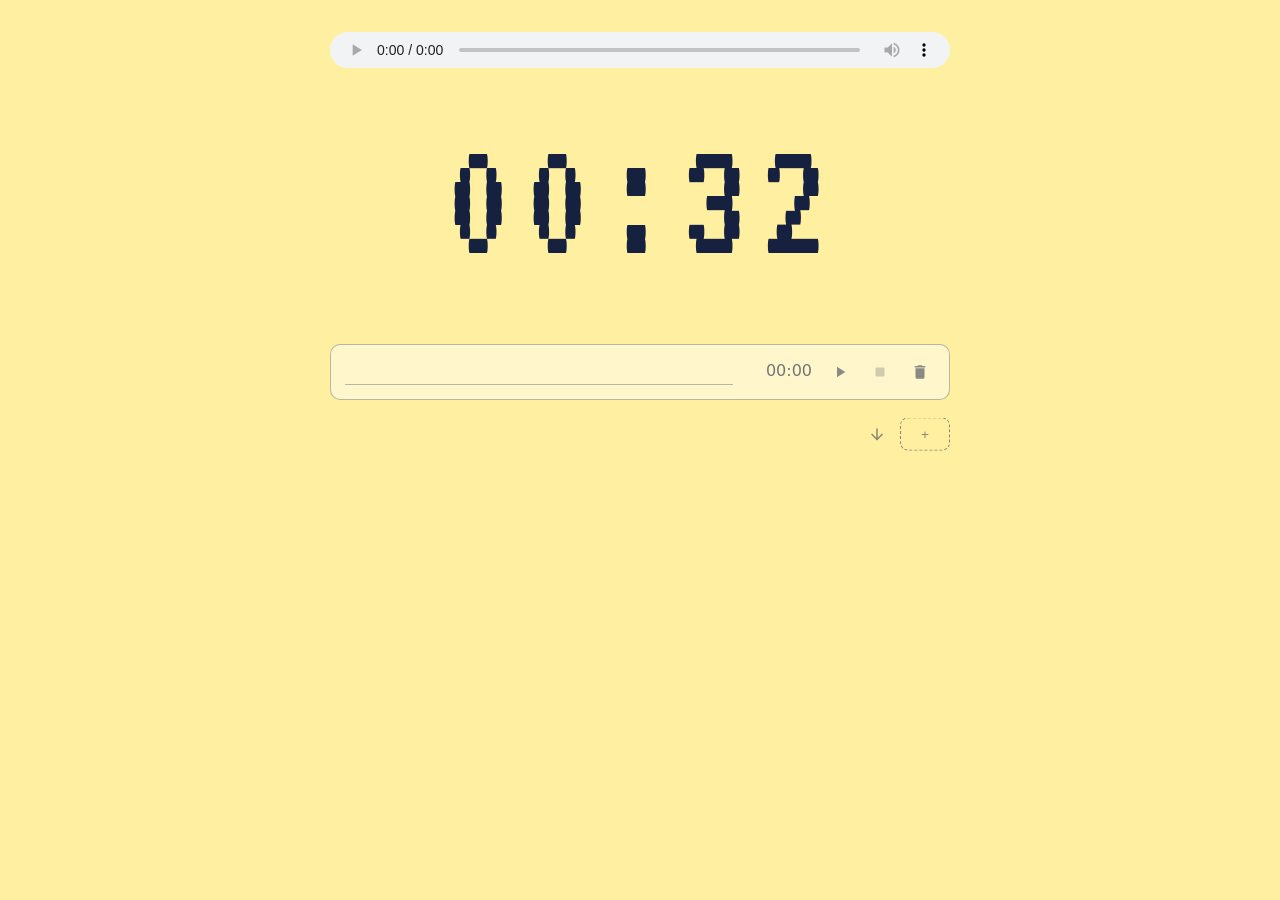
==== commit 191ba72b: "różne fajne" ====
--- a/index-2.html
+++ b/index-2.html
@@ -221,6 +221,8 @@
     .footer-actions {
       position: absolute;
       right: 0;
+      top: 50%;
+      transform: translateY(-50%);
       display: flex;
       align-items: center;
       gap: 8px;
@@ -260,6 +262,7 @@
       align-items: center;
       gap: 10px;
       padding: 4px 14px;
+      min-height: 44px;
     }
     .tasks-footer-name-col {
       flex: 1;
